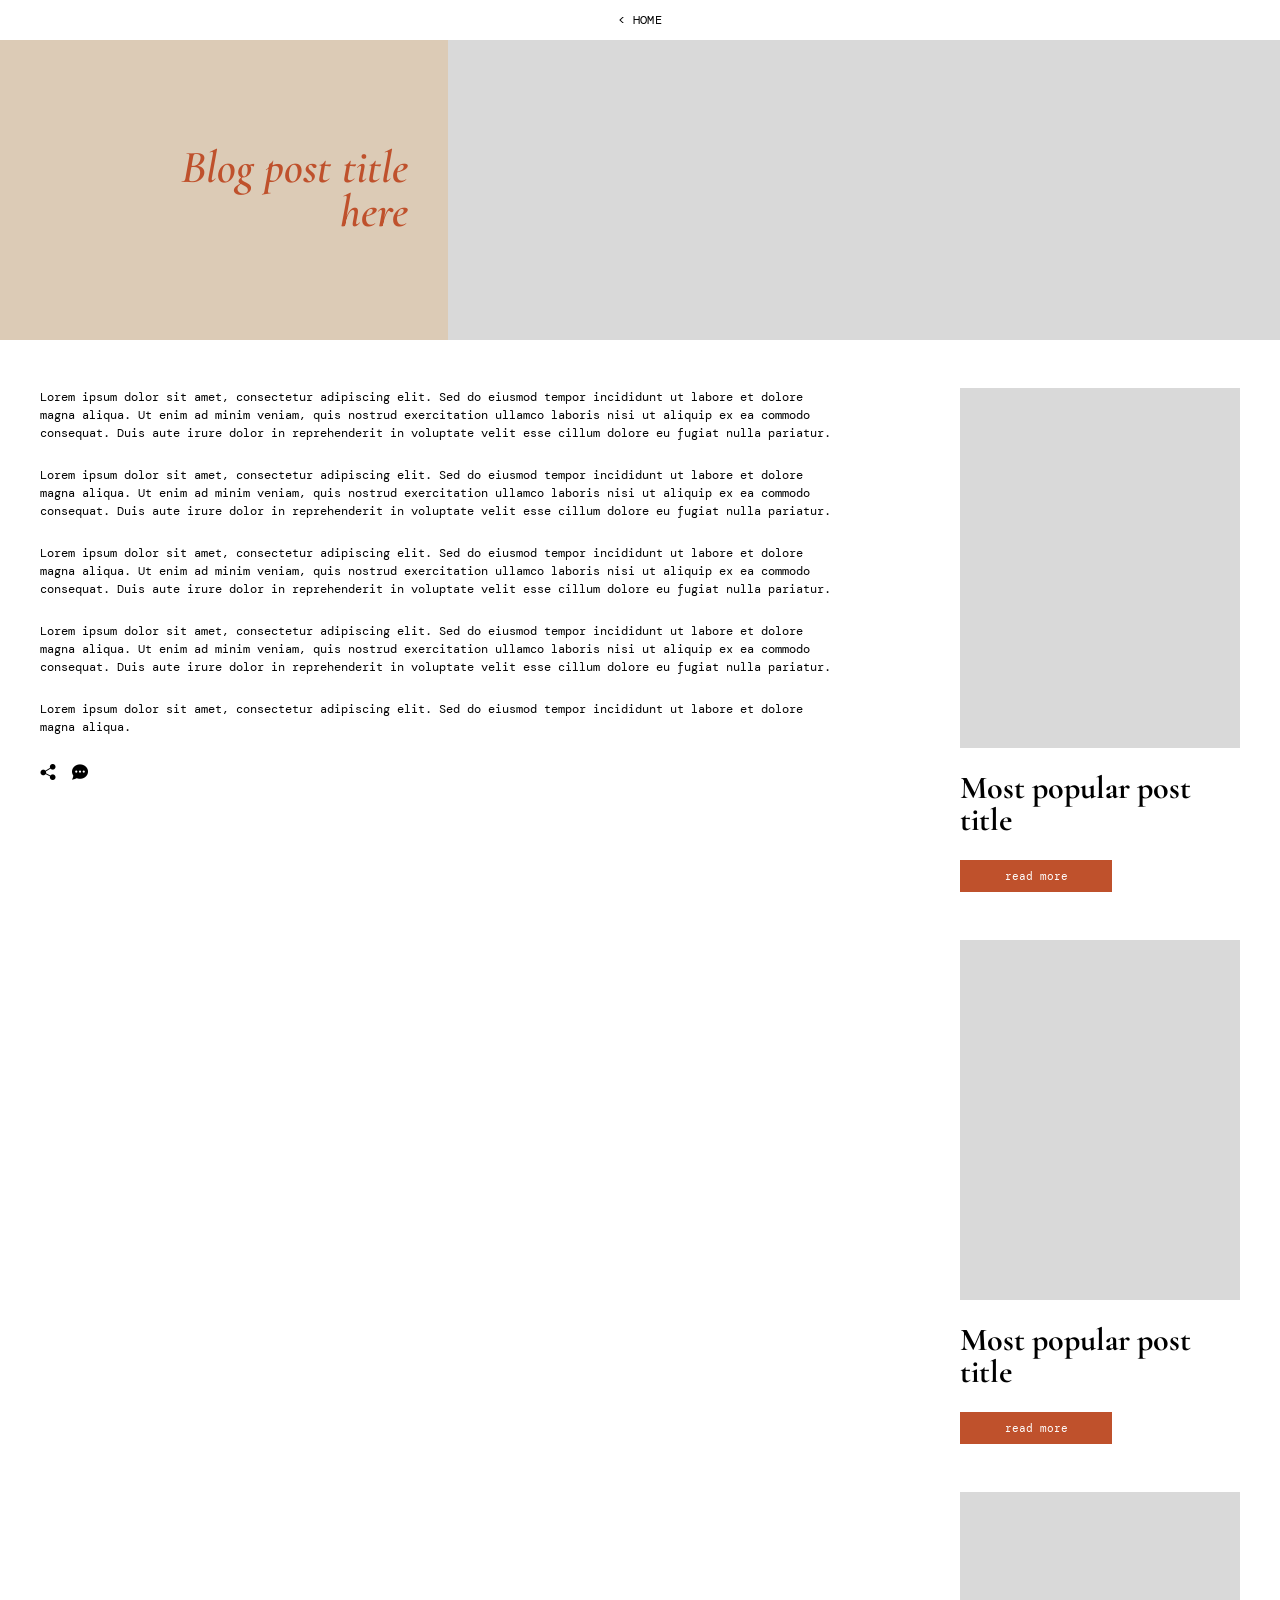
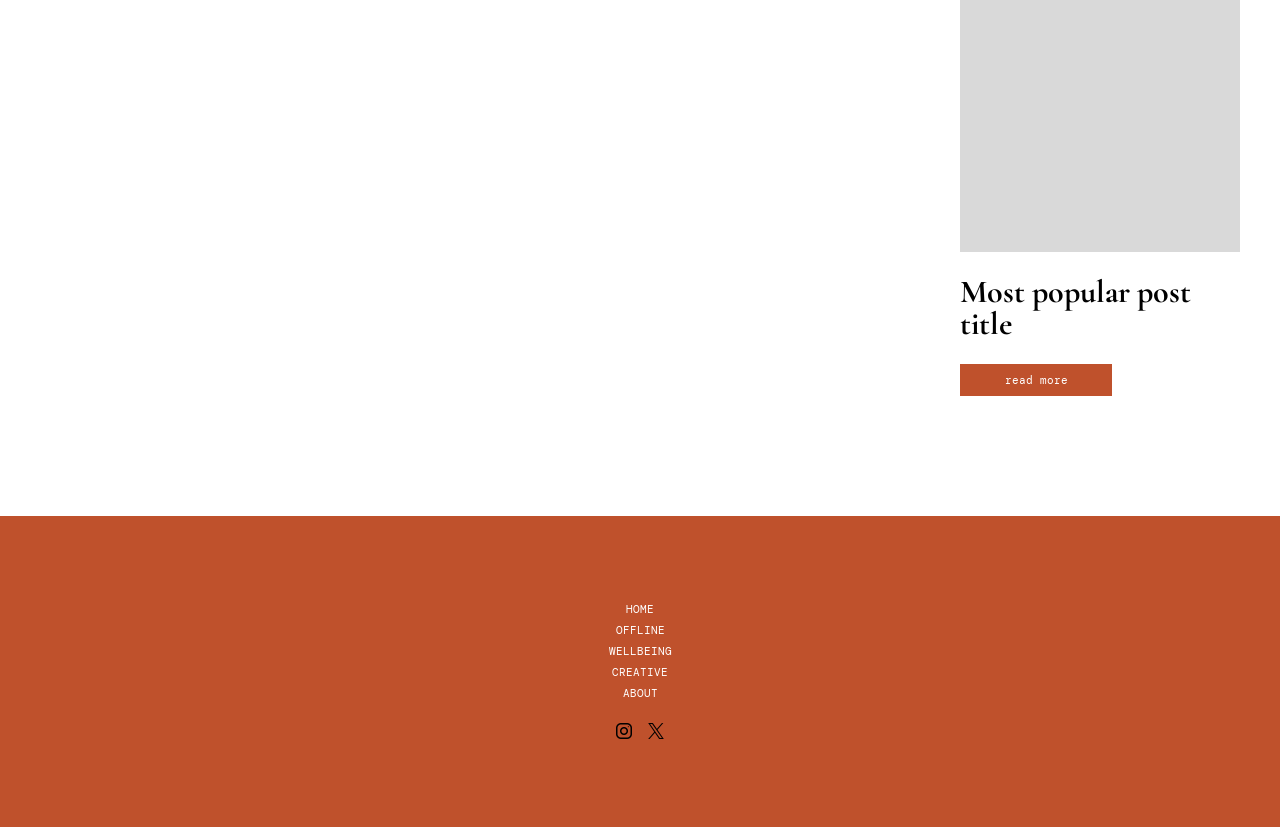
==== posts/sample-post.html @ facc0ed5 "Initial UNSCROLLED website" ====
<!DOCTYPE html>
<html lang="en">

<head>

    <meta charset="UTF-8">

    <meta
        name="viewport"
        content="width=device-width, initial-scale=1.0"
    >

    <title>Blog post title here — UNSCROLLED</title>


    <!-- Google Fonts -->

    <link
        rel="preconnect"
        href="https://fonts.googleapis.com"
    >

    <link
        rel="preconnect"
        href="https://fonts.gstatic.com"
        crossorigin
    >

    <link
        href="https://fonts.googleapis.com/css2?family=Cormorant+Garamond:ital,wght@0,400;0,500;0,600;0,700;1,400;1,500;1,600&family=DM+Mono:wght@300;400;500&display=swap"
        rel="stylesheet"
    >


    <!-- Main CSS -->

    <link
        rel="stylesheet"
        href="../css/style.css"
    >


    <!-- Post interactions CSS -->

    <link
        rel="stylesheet"
        href="../css/post-interactions.css"
    >

</head>


<body class="post-page">


    <!-- =====================================================
         BACK TO HOME
    ====================================================== -->

    <div class="post-back">

        <a href="../index.html">
            &lt; HOME
        </a>

    </div>



    <!-- =====================================================
         POST HERO
    ====================================================== -->

    <header class="post-hero">


        <div class="post-hero-title">

            <h1>
                Blog post title<br>
                here
            </h1>

        </div>


        <div class="post-hero-image"></div>


    </header>



    <!-- =====================================================
         POST CONTENT
    ====================================================== -->

    <main class="post-content-layout">


        <!-- ARTICLE -->

        <article class="post-article">


            <p>
                Lorem ipsum dolor sit amet, consectetur adipiscing elit.
                Sed do eiusmod tempor incididunt ut labore et dolore magna
                aliqua. Ut enim ad minim veniam, quis nostrud exercitation
                ullamco laboris nisi ut aliquip ex ea commodo consequat.
                Duis aute irure dolor in reprehenderit in voluptate velit
                esse cillum dolore eu fugiat nulla pariatur.
            </p>


            <p>
                Lorem ipsum dolor sit amet, consectetur adipiscing elit.
                Sed do eiusmod tempor incididunt ut labore et dolore magna
                aliqua. Ut enim ad minim veniam, quis nostrud exercitation
                ullamco laboris nisi ut aliquip ex ea commodo consequat.
                Duis aute irure dolor in reprehenderit in voluptate velit
                esse cillum dolore eu fugiat nulla pariatur.
            </p>


            <p>
                Lorem ipsum dolor sit amet, consectetur adipiscing elit.
                Sed do eiusmod tempor incididunt ut labore et dolore magna
                aliqua. Ut enim ad minim veniam, quis nostrud exercitation
                ullamco laboris nisi ut aliquip ex ea commodo consequat.
                Duis aute irure dolor in reprehenderit in voluptate velit
                esse cillum dolore eu fugiat nulla pariatur.
            </p>


            <p>
                Lorem ipsum dolor sit amet, consectetur adipiscing elit.
                Sed do eiusmod tempor incididunt ut labore et dolore magna
                aliqua. Ut enim ad minim veniam, quis nostrud exercitation
                ullamco laboris nisi ut aliquip ex ea commodo consequat.
                Duis aute irure dolor in reprehenderit in voluptate velit
                esse cillum dolore eu fugiat nulla pariatur.
            </p>


            <p>
                Lorem ipsum dolor sit amet, consectetur adipiscing elit.
                Sed do eiusmod tempor incididunt ut labore et dolore magna
                aliqua.
            </p>



            <!-- =================================================
                 SHARE + COMMENT
            ================================================== -->

            <div class="post-share">


                <!-- SHARE -->

                <div class="share-wrapper">

                    <button
                        class="post-action-button"
                        id="shareButton"
                        type="button"
                        aria-label="Share post"
                    >

                        <img
                            src="../assets/icons/share.png"
                            alt=""
                        >

                    </button>



                    <!-- SHARE MENU -->

                    <div
                        class="share-menu"
                        id="shareMenu"
                    >


                        <!-- COPY -->

                        <button
                            class="share-option"
                            id="copyLinkButton"
                            type="button"
                        >

                            <img
                                src="../assets/icons/copy-document.png"
                                alt=""
                            >

                            <span>
                                copy
                            </span>

                        </button>



                        <!-- WHATSAPP -->

                        <a
                            class="share-option"
                            id="whatsappShare"
                            href="#"
                            target="_blank"
                            rel="noopener noreferrer"
                        >

                            <img
                                src="../assets/icons/whatsapp.png"
                                alt=""
                            >

                            <span>
                                whatsapp
                            </span>

                        </a>



                        <!-- MESSENGER -->

                        <button
                            class="share-option"
                            id="messengerShare"
                            type="button"
                        >

                            <img
                                src="../assets/icons/messenger.png"
                                alt=""
                            >

                            <span>
                                messenger
                            </span>

                        </button>



                        <!-- X -->

                        <a
                            class="share-option"
                            id="xShare"
                            href="#"
                            target="_blank"
                            rel="noopener noreferrer"
                        >

                            <img
                                src="../assets/icons/twitter.png"
                                alt=""
                            >

                            <span>
                                X
                            </span>

                        </a>



                        <!-- EMAIL -->

                        <a
                            class="share-option"
                            id="emailShare"
                            href="#"
                        >

                            <img
                                src="../assets/icons/mail.png"
                                alt=""
                            >

                            <span>
                                mail
                            </span>

                        </a>


                    </div>

                </div>



                <!-- COMMENT -->

                <button
                    class="post-action-button"
                    id="commentButton"
                    type="button"
                    aria-label="Comment"
                >

                    <img
                        src="../assets/icons/chat.png"
                        alt=""
                    >

                </button>


            </div>



            <!-- =================================================
                 COMMENT PANEL
            ================================================== -->

            <div
                class="comment-panel"
                id="commentPanel"
            >


                <form
                    class="comment-form"
                    id="commentForm"
                >


                    <!-- NICKNAME -->

                    <input
                        class="comment-field"
                        id="commentNickname"
                        type="text"
                        placeholder="nickname"
                        maxlength="40"
                        autocomplete="nickname"
                        required
                    >



                    <!-- COMMENT -->

                    <textarea
                        class="comment-field comment-textarea"
                        id="commentText"
                        placeholder="comment"
                        maxlength="1000"
                        required
                    ></textarea>



                    <!-- SEND -->

                    <div class="comment-submit-row">

                        <button
                            class="comment-submit"
                            type="submit"
                            aria-label="Send comment"
                        >

                            <img
                                src="../assets/icons/send.png"
                                alt=""
                            >

                        </button>

                    </div>


                </form>



                <!-- SAVED COMMENTS -->

                <div
                    class="comments-list"
                    id="commentsList"
                ></div>


            </div>


        </article>



        <!-- =================================================
             SIDEBAR
        ================================================== -->

        <aside class="post-sidebar">


            <!-- POPULAR 1 -->

            <article class="sidebar-post">

                <a
                    href="#"
                    class="sidebar-post-image"
                ></a>

                <h2>
                    Most popular post title
                </h2>

                <a
                    href="#"
                    class="read-more-button"
                >
                    read more
                </a>

            </article>



            <!-- POPULAR 2 -->

            <article class="sidebar-post">

                <a
                    href="#"
                    class="sidebar-post-image"
                ></a>

                <h2>
                    Most popular post title
                </h2>

                <a
                    href="#"
                    class="read-more-button"
                >
                    read more
                </a>

            </article>



            <!-- POPULAR 3 -->

            <article class="sidebar-post">

                <a
                    href="#"
                    class="sidebar-post-image"
                ></a>

                <h2>
                    Most popular post title
                </h2>

                <a
                    href="#"
                    class="read-more-button"
                >
                    read more
                </a>

            </article>


        </aside>


    </main>



    <!-- =====================================================
         FOOTER
    ====================================================== -->

    <footer class="site-footer">


        <div class="footer-content">


            <nav class="footer-navigation">


                <a href="../index.html">
                    HOME
                </a>

                <a href="../pages/offline.html">
                    OFFLINE
                </a>

                <a href="../pages/wellbeing.html">
                    WELLBEING
                </a>

                <a href="../pages/creative.html">
                    CREATIVE
                </a>

                <a href="../about.html">
                    ABOUT
                </a>


            </nav>



            <div class="footer-socials">


                <a
                    href="#"
                    aria-label="Instagram"
                >

                    <img
                        src="../assets/icons/instagram.png"
                        alt="Instagram"
                    >

                </a>


                <a
                    href="#"
                    aria-label="X"
                >

                    <img
                        src="../assets/icons/twitter.png"
                        alt="X"
                    >

                </a>


            </div>


        </div>


    </footer>



    <!-- =====================================================
         JAVASCRIPT
    ====================================================== -->

    <script src="../js/main.js"></script>

    <script src="../js/post.js"></script>


</body>

</html>
---- css/style.css ----
/* =========================================================
   UNSCROLLED
   MAIN STYLESHEET
========================================================= */


/* =========================================================
   1. GLOBAL VARIABLES
========================================================= */

:root {
    /* Colors */
    --background: #F8F4EF;
    --sand: #DCCBB6;
    --accent: #BF512C;
    --black: #000000;
    --white: #FFFFFF;
    --placeholder: #D9D9D9;

    /* Fonts */
    --font-title: "Cormorant Garamond", serif;
    --font-mono: "DM Mono", monospace;

    /* Desktop layout */
    --page-padding: 40px;
    --content-width: 1360px;

    /* Section labels */
    --section-label-width: 200px;
    --section-label-height: 32px;
}


/* =========================================================
   2. RESET
========================================================= */

* {
    margin: 0;
    padding: 0;
    box-sizing: border-box;
}

html {
    scroll-behavior: smooth;
}

body {
    width: 100%;
    margin: 0;

    background-color: var(--background);
    color: var(--black);

    font-family: var(--font-mono);

    overflow-x: hidden;
}

a {
    color: inherit;
    text-decoration: none;
}

img {
    display: block;
    max-width: 100%;
}

button {
    margin: 0;
    padding: 0;

    font: inherit;

    color: inherit;

    appearance: none;
    -webkit-appearance: none;
}


/* =========================================================
   3. GLOBAL CONTAINER
========================================================= */

.container {
    width: calc(100% - (var(--page-padding) * 2));
    max-width: var(--content-width);

    margin-left: auto;
    margin-right: auto;
}


/* =========================================================
   4. HEADER
========================================================= */

.site-header {
    width: 100%;
    height: 40px;

    display: flex;
    align-items: center;

    background-color: var(--sand);
}


/* =========================================================
   5. MAIN NAVIGATION
========================================================= */

.main-navigation {
    width: calc(100% - (var(--page-padding) * 2));
    max-width: var(--content-width);

    margin-left: auto;
    margin-right: auto;

    display: grid;
    grid-template-columns: 1fr auto 1fr;

    align-items: center;
}

.nav-links {
    grid-column: 2;

    display: flex;
    align-items: center;

    gap: 56px;
}

.nav-links a {
    font-family: var(--font-mono);
    font-size: 12px;
    font-weight: 400;

    line-height: 1;
    letter-spacing: 0.03em;

    text-transform: uppercase;
}

.nav-links a:hover {
    text-decoration: underline;
    text-underline-offset: 4px;
}


/* =========================================================
   6. SEARCH BUTTON
========================================================= */

.search-button {
    grid-column: 3;

    justify-self: end;

    width: 16px;
    height: 16px;

    background: transparent;
    border: none;

    cursor: pointer;
}

.search-button img {
    width: 16px;
    height: 16px;

    object-fit: contain;
}


/* =========================================================
   7. BRAND SECTION
========================================================= */

.brand-section {
    width: 100%;

    padding-top: 44px;
    padding-bottom: 46px;

    background-color: var(--background);

    text-align: center;
}

.brand-title {
    font-family: var(--font-title);

    font-size: 64px;
    font-weight: 700;

    line-height: 0.9;

    letter-spacing: 0.02em;
}

.brand-tagline {
    margin-top: 10px;

    font-family: var(--font-title);

    font-size: 40px;
    font-weight: 400;
    font-style: italic;

    line-height: 1;
}


/* =========================================================
   8. FEATURED SLIDER
========================================================= */

.featured-slider {
    position: relative;

    width: 100%;
    height: 300px;

    background-color: var(--placeholder);

    overflow: hidden;
}

.slider-viewport {
    width: 100%;
    height: 100%;

    overflow: hidden;
}

.slider-track {
    display: flex;

    width: 100%;
    height: 100%;

    transform: translateX(0);

    transition: transform 0.6s ease;
}

.featured-slide {
    min-width: 100%;
    height: 100%;

    flex-shrink: 0;

    display: flex;
    flex-direction: column;

    align-items: center;
    justify-content: center;

    text-align: center;

    background-color: var(--placeholder);
}

.featured-title {
    margin: 0 0 12px 0;

    font-family: var(--font-mono);

    font-size: 28px;
    font-weight: 400;

    line-height: 1;

    letter-spacing: 0.08em;

    color: var(--white);
}

.featured-button {
    width: 150px;
    height: 32px;

    display: inline-flex;
    align-items: center;
    justify-content: center;

    background-color: var(--white);

    border: none;

    font-family: var(--font-mono);

    font-size: 11px;
    font-weight: 400;

    line-height: 1;

    color: var(--black);

    text-transform: lowercase;
}

.slider-arrow {
    position: absolute;

    top: 50%;

    z-index: 10;

    width: 40px;
    height: 32px;

    display: flex;
    align-items: center;
    justify-content: center;

    transform: translateY(-50%);

    background-color: var(--white);

    border: none;

    color: var(--black);

    cursor: pointer;
}

.slider-arrow-left {
    left: 0;
}

.slider-arrow-right {
    right: 0;
}


/* =========================================================
   9. CATEGORY MARQUEE
========================================================= */

.category-bar {
    width: 100%;
    height: 40px;

    background-color: var(--accent);

    overflow: hidden;

    display: flex;
    align-items: center;
}

.marquee-track {
    display: flex;
    flex-direction: row;
    align-items: center;

    width: max-content;

    flex-shrink: 0;

    animation: marqueeMove 22s linear infinite;

    will-change: transform;
}

.marquee-content {
    display: flex;
    flex-direction: row;
    align-items: center;

    flex-shrink: 0;

    gap: 56px;

    padding-right: 56px;
}

.marquee-content a {
    display: block;

    flex-shrink: 0;

    font-family: var(--font-mono);

    font-size: 11px;
    font-weight: 400;

    line-height: 1;

    color: var(--white);

    text-decoration: none;

    white-space: nowrap;
}

@keyframes marqueeMove {

    from {
        transform: translateX(0);
    }

    to {
        transform: translateX(-50%);
    }
}


/* =========================================================
   10. LATEST POSTS
========================================================= */

.latest-posts-section {
    width: 100%;

    padding-top: 40px;
    padding-bottom: 70px;

    background-color: var(--background);
}


/* LATEST POSTS LABEL
   Same dimensions as Most Popular.
   Text sits on the RIGHT side.
*/

.section-label {
    width: var(--section-label-width);
    height: var(--section-label-height);

    margin: 0;
    padding: 0 40px 0 0;

    display: flex;
    align-items: center;
    justify-content: flex-end;

    background-color: var(--sand);

    font-family: var(--font-mono);

    font-size: 12px;
    font-weight: 400;

    line-height: 1;

    text-transform: lowercase;

    white-space: nowrap;
}


/* latest posts grid */

.latest-posts-grid {
    width: calc(100% - 80px);
    max-width: var(--content-width);

    margin-left: auto;
    margin-right: auto;

    display: grid;
    grid-template-columns: repeat(2, minmax(0, 1fr));

    column-gap: 80px;
}

.latest-post {
    min-width: 0;
}

.latest-post-image {
    display: block;

    width: 100%;
    height: 300px;

    margin-bottom: 18px;

    background-color: var(--placeholder);

    overflow: hidden;
}

.latest-post-image img {
    display: none;

    width: 100%;
    height: 100%;

    object-fit: cover;
}

.latest-post-title {
    margin: 0 0 16px 0;

    font-family: var(--font-title);

    font-size: 32px;
    font-weight: 700;

    line-height: 1.05;
}

.latest-post-excerpt {
    width: calc(100% - 170px);

    margin-top: 18px;
    margin-left: 170px;

    font-family: var(--font-mono);

    font-size: 12px;
    font-weight: 400;

    line-height: 1.5;
}


/* =========================================================
   11. READ MORE BUTTON
========================================================= */

.read-more-button {
    width: 152px;
    height: 32px;

    display: flex;
    align-items: center;
    justify-content: center;

    background-color: var(--accent);

    color: var(--white);

    font-family: var(--font-mono);

    font-size: 11px;
    font-weight: 400;

    line-height: 1;

    text-transform: lowercase;
}


/* =========================================================
   12. LOAD MORE
========================================================= */

.load-more-container {
    width: 100%;

    display: flex;
    justify-content: center;

    margin-top: 28px;
}

.load-more-button {
    width: 152px;
    height: 32px;

    display: flex;
    align-items: center;
    justify-content: center;

    background-color: transparent;

    border: 1px solid var(--accent);

    font-family: var(--font-mono);

    font-size: 11px;
    font-weight: 400;

    cursor: pointer;
}


/* =========================================================
   13. MOST POPULAR
========================================================= */

.popular-posts-section {
    width: 100%;

    padding-bottom: 70px;

    background-color: var(--background);
}


/* MOST POPULAR LABEL
   Same dimensions as Latest Posts.
   Text sits on the LEFT side.
*/

.popular-section-label {
    width: var(--section-label-width);
    height: var(--section-label-height);

    margin-left: auto;
    margin-right: 0;

    padding: 0 0 0 40px;

    display: flex;
    align-items: center;
    justify-content: flex-start;

    background-color: var(--sand);

    font-family: var(--font-mono);

    font-size: 12px;
    font-weight: 400;

    line-height: 1;

    text-transform: lowercase;

    white-space: nowrap;
}


/* popular posts grid */

.popular-posts-grid {
    width: calc(100% - 80px);
    max-width: var(--content-width);

    margin-left: auto;
    margin-right: auto;

    display: grid;
    grid-template-columns: repeat(4, 280px);

    column-gap: 80px;
}

.popular-post-image {
    display: block;

    width: 280px;
    height: 360px;

    margin-bottom: 24px;

    background-color: var(--placeholder);

    overflow: hidden;
}

.popular-post-image img {
    display: none;

    width: 100%;
    height: 100%;

    object-fit: cover;
}

.popular-post-title {
    width: 280px;

    margin: 0 0 24px 0;

    font-family: var(--font-title);

    font-size: 32px;
    font-weight: 700;

    line-height: 1;

    text-align: left;
}


/* =========================================================
   14. FOOTER
========================================================= */

.site-footer {
    width: 100%;
    height: 311px;

    display: flex;
    align-items: center;
    justify-content: center;

    background-color: var(--accent);
}

.footer-content {
    display: flex;
    flex-direction: column;
    align-items: center;
    justify-content: center;
}

.footer-navigation {
    display: flex;
    flex-direction: column;
    align-items: center;

    gap: 10px;
}

.footer-navigation a {
    font-family: var(--font-mono);

    font-size: 11px;
    font-weight: 400;

    line-height: 1;

    color: var(--white);

    text-transform: uppercase;
}


/* SOCIAL ICONS */

.footer-socials {
    display: flex;
    flex-direction: row;
    align-items: center;
    justify-content: center;

    gap: 16px;

    margin-top: 24px;
}

.footer-socials a {
    display: flex;
    align-items: center;
    justify-content: center;

    width: 16px;
    height: 16px;

    flex: 0 0 16px;
}

.footer-socials img {
    display: block;

    width: 16px;
    height: 16px;

    max-width: 16px;
    max-height: 16px;

    object-fit: contain;
}


/* =========================================================
   15. TABLET
========================================================= */

@media (max-width: 1100px) {

    :root {
        --page-padding: 24px;
    }

    .nav-links {
        gap: 24px;
    }

    .brand-title {
        font-size: 52px;
    }

    .brand-tagline {
        font-size: 34px;
    }

    .popular-posts-grid {
        grid-template-columns: repeat(2, 280px);

        justify-content: center;

        row-gap: 50px;
    }
}


/* =========================================================
   16. MOBILE
========================================================= */

@media (max-width: 700px) {

    :root {
        --page-padding: 16px;
    }

    .site-header {
        height: auto;
        min-height: 40px;

        padding-top: 10px;
        padding-bottom: 10px;
    }

    .main-navigation {
        grid-template-columns: 1fr auto;
    }

    .nav-links {
        grid-column: 1;

        gap: 14px;

        overflow-x: auto;
    }

    .nav-links a {
        font-size: 10px;
    }

    .search-button {
        grid-column: 2;
    }

    .brand-section {
        padding-top: 32px;
        padding-bottom: 34px;
    }

    .brand-title {
        font-size: 42px;
    }

    .brand-tagline {
        margin-top: 8px;

        font-size: 28px;
    }

    .featured-slider {
        height: 230px;
    }

    .latest-posts-section {
        padding-top: 40px;
    }

    .section-label {
        width: var(--section-label-width);

        padding-left: 0;
        padding-right: 16px;
    }

    .latest-posts-grid {
        width: calc(100% - 32px);

        grid-template-columns: 1fr;

        row-gap: 50px;
    }

    .latest-post-excerpt {
        width: 100%;

        margin-left: 0;
    }

    .popular-posts-grid {
        width: calc(100% - 32px);

        grid-template-columns: 1fr;

        justify-items: center;

        row-gap: 50px;
    }

    .popular-section-label {
        width: var(--section-label-width);

        padding-left: 16px;
        padding-right: 0;
    }
}
/* =========================================================
   17. BLOG POST PAGE
========================================================= */

.post-page {
    background-color: var(--white);
}


/* =========================
   BACK TO HOME
========================= */

.post-back {
    width: 100%;
    height: 40px;

    display: grid;
    grid-template-columns: 1fr auto 1fr;

    align-items: center;

    background-color: var(--white);
}

.post-back a {
    grid-column: 2;

    font-family: var(--font-mono);
    font-size: 12px;
    font-weight: 400;

    line-height: 1;
    letter-spacing: 0.03em;

    text-transform: uppercase;
}


/* =========================
   POST HERO
========================= */

.post-hero {
    width: 100%;
    height: 300px;

    display: grid;
    grid-template-columns: 35% 65%;
}


/* title block */

.post-hero-title {
    background-color: var(--sand);

    display: flex;
    align-items: center;
    justify-content: flex-end;

    padding-right: 40px;
}

.post-hero-title h1 {
    max-width: 320px;

    margin: 0;

    font-family: var(--font-title);

    font-size: 46px;
    font-weight: 600;
    font-style: italic;

    line-height: 0.95;

    text-align: right;

    color: var(--accent);
}


/* hero image placeholder */

.post-hero-image {
    width: 100%;
    height: 100%;

    background-color: var(--placeholder);
}


/* =========================
   POST CONTENT LAYOUT
========================= */

.post-content-layout {
    width: calc(100% - 80px);
    max-width: var(--content-width);

    margin-left: auto;
    margin-right: auto;

    padding-top: 48px;
    padding-bottom: 120px;

    display: grid;
    grid-template-columns: minmax(0, 1fr) 280px;

    column-gap: 120px;

    align-items: start;
}


/* =========================
   ARTICLE
========================= */

.post-article {
    min-width: 0;

    font-family: var(--font-mono);

    font-size: 12px;
    font-weight: 400;

    line-height: 1.5;
}

.post-article p {
    margin: 0 0 24px 0;
}


/* =========================
   SHARE
========================= */

.post-share {
    display: flex;
    align-items: center;

    gap: 16px;

    margin-top: 28px;
}

.post-share a {
    display: flex;
    align-items: center;
    justify-content: center;

    width: 16px;
    height: 16px;
}

.post-share img {
    display: block;

    width: 16px;
    height: 16px;

    max-width: 16px;
    max-height: 16px;

    object-fit: contain;
}


/* =========================
   SIDEBAR
========================= */

.post-sidebar {
    display: flex;
    flex-direction: column;

    gap: 42px;
}


/* sidebar card */

/* =========================
   BLOG POST SIDEBAR
   Same card style as index
========================= */

.post-sidebar {
    display: flex;
    flex-direction: column;

    gap: 48px;
}

.sidebar-post {
    width: 280px;
}

.sidebar-post-image {
    display: block;

    width: 280px;
    height: 360px;

    margin-bottom: 24px;

    background-color: var(--placeholder);

    overflow: hidden;
}

.sidebar-post-image img {
    display: block;

    width: 100%;
    height: 100%;

    object-fit: cover;
}

.sidebar-post h2 {
    width: 280px;

    margin: 0 0 24px 0;

    font-family: var(--font-title);

    font-size: 32px;
    font-weight: 700;

    line-height: 1;

    text-align: left;
}

.sidebar-post .read-more-button {
    width: 152px;
    height: 32px;

    display: flex;
    align-items: center;
    justify-content: center;

    background-color: var(--accent);

    color: var(--white);

    font-family: var(--font-mono);

    font-size: 11px;
    font-weight: 400;

    line-height: 1;

    text-transform: lowercase;
}


/* =========================================================
   BLOG POST TABLET
========================================================= */

@media (max-width: 1100px) {

    .post-content-layout {
        grid-template-columns: minmax(0, 1fr) 240px;

        column-gap: 60px;
    }

    .sidebar-post,
    .sidebar-post-image,
    .sidebar-post h2 {
        width: 240px;
    }

    .post-hero-title h1 {
        font-size: 40px;
    }
}


/* =========================================================
   BLOG POST MOBILE
========================================================= */

@media (max-width: 700px) {

    .post-hero {
        height: auto;

        grid-template-columns: 1fr;
    }

    .post-hero-title {
        min-height: 180px;

        justify-content: flex-start;

        padding: 30px 16px;
    }

    .post-hero-title h1 {
        max-width: 100%;

        font-size: 38px;

        text-align: left;
    }

    .post-hero-image {
        height: 220px;
    }

    .post-content-layout {
        width: calc(100% - 32px);

        padding-top: 32px;

        grid-template-columns: 1fr;

        row-gap: 60px;
    }

    .post-sidebar {
        width: 100%;
    }

    .sidebar-post,
    .sidebar-post-image,
    .sidebar-post h2 {
        width: 100%;
    }

    .sidebar-post-image {
        height: 300px;
    }
}
/* =========================================================
   18. CATEGORY PAGE
   Offline / Wellbeing / Creative
========================================================= */

.category-page {
    background-color: var(--white);
}


/* =========================================================
   CATEGORY INTRO
========================================================= */

.category-intro {
    width: 100%;

    padding-top: 40px;
    padding-bottom: 40px;

    background-color: var(--white);
}


.category-intro-inner {
    width: calc(100% - 80px);
    max-width: var(--content-width);

    margin-left: auto;
    margin-right: auto;

    display: grid;

    grid-template-columns: 360px 1fr 360px;

    column-gap: 40px;

    align-items: start;
}


/* left image */

.category-image-left {
    width: 360px;
    height: 440px;

    background-color: var(--placeholder);
}


/* center */

.category-copy {
    min-height: 440px;

    display: flex;
    flex-direction: column;
}


.category-copy h1 {
    margin: 0;

    font-family: var(--font-title);

    font-size: 52px;
    font-weight: 600;
    font-style: italic;

    line-height: 1;

    color: var(--accent);
}


.category-copy p {
    width: 300px;

    margin-top: auto;
    margin-bottom: 20px;

    font-family: var(--font-mono);

    font-size: 12px;
    font-weight: 400;

    line-height: 1.5;
}


/* right image */

.category-image-right {
    width: 360px;
    height: 220px;

    margin-top: auto;

    align-self: end;

    background-color: var(--placeholder);
}


/* =========================================================
   CATEGORY POSTS AREA
========================================================= */

.category-posts-section {
    width: 100%;

    padding-top: 56px;
    padding-bottom: 70px;

    background-color: var(--sand);
}


.category-posts-grid {
    width: calc(100% - 80px);
    max-width: var(--content-width);

    margin-left: auto;
    margin-right: auto;

    display: grid;
    grid-template-columns: repeat(4, 280px);

    column-gap: 80px;
    row-gap: 72px;
}


/* =========================================================
   CATEGORY POST CARD
========================================================= */

.category-post {
    width: 280px;
}


.category-post-image {
    display: block;

    width: 280px;
    height: 360px;

    margin-bottom: 24px;

    background-color: var(--placeholder);

    overflow: hidden;
}


.category-post h2 {
    width: 280px;

    margin: 0 0 24px 0;

    font-family: var(--font-title);

    font-size: 32px;
    font-weight: 700;

    line-height: 1;

    text-align: left;
}


.category-post .read-more-button {
    width: 152px;
    height: 32px;
}


/* =========================================================
   CATEGORY LOAD MORE
========================================================= */

.category-load-more {
    width: 100%;

    display: flex;
    justify-content: center;

    margin-top: 72px;
}


/* =========================================================
   CATEGORY TABLET
========================================================= */

@media (max-width: 1100px) {

    .category-intro-inner {
        grid-template-columns: 1fr 1fr;

        row-gap: 40px;
    }

    .category-image-left {
        width: 100%;
    }

    .category-image-right {
        width: 100%;

        grid-column: 2;
    }

    .category-posts-grid {
        grid-template-columns: repeat(2, 280px);

        justify-content: center;
    }
}


/* =========================================================
   CATEGORY MOBILE
========================================================= */

@media (max-width: 700px) {

    .category-intro {
        padding-top: 24px;
    }

    .category-intro-inner {
        width: calc(100% - 32px);

        grid-template-columns: 1fr;

        row-gap: 28px;
    }

    .category-image-left,
    .category-image-right {
        width: 100%;
    }

    .category-image-left {
        height: 420px;
    }

    .category-image-right {
        height: 220px;

        grid-column: auto;

        margin-top: 0;
    }

    .category-copy {
        min-height: auto;
    }

    .category-copy h1 {
        font-size: 44px;
    }

    .category-copy p {
        width: 100%;

        margin-top: 30px;
        margin-bottom: 0;
    }

    .category-posts-grid {
        width: calc(100% - 32px);

        grid-template-columns: 1fr;

        justify-items: center;
    }

    .category-load-more {
        margin-top: 50px;
    }
}
/* =========================================================
   19. ABOUT PAGE
========================================================= */

.about-page {
    background-color: var(--white);
}


/* =========================================================
   ABOUT MAIN
========================================================= */

.about-main {
    width: 100%;

    background-color: var(--white);
}


/* =========================================================
   ABOUT LAYOUT
========================================================= */

.about-layout {
    width: calc(100% - 80px);
    max-width: var(--content-width);

    min-height: 760px;

    margin-left: auto;
    margin-right: auto;

    padding-top: 40px;
    padding-bottom: 70px;

    display: grid;

    grid-template-columns: 400px 360px 400px;

    column-gap: 80px;

    align-items: start;
}


/* =========================================================
   LEFT IMAGES
========================================================= */

.about-images {
    position: relative;

    width: 400px;
    height: 620px;
}


/* first / upper image */

.about-image-one {
    position: absolute;

    top: 0;
    left: 0;

    width: 360px;
    height: 480px;

    background-color: var(--placeholder);
}


/* second / lower overlapping image */

.about-image-two {
    position: absolute;

    top: 380px;
    right: 0;

    width: 360px;
    height: 280px;

    background-color: var(--placeholder);
}


/* =========================================================
   CENTER CONTENT
========================================================= */

.about-center {
    min-height: 480px;

    display: flex;
    flex-direction: column;
}


.about-center h1 {
    margin: 0;

    font-family: var(--font-title);

    font-size: 52px;
    font-weight: 600;
    font-style: italic;

    line-height: 1;

    color: var(--accent);
}


.about-center p {
    width: 300px;

    margin-top: 90px;

    font-family: var(--font-mono);

    font-size: 12px;
    font-weight: 400;

    line-height: 1.5;
}


/* =========================================================
   RIGHT CONTENT
========================================================= */

.about-right {
    width: 400px;
}


.about-image-three {
    width: 400px;
    height: 280px;

    background-color: var(--placeholder);
}


.about-right p {
    width: 300px;

    margin-top: 40px;
    margin-left: auto;

    font-family: var(--font-mono);

    font-size: 12px;
    font-weight: 400;

    line-height: 1.5;
}


/* =========================================================
   ABOUT TABLET
========================================================= */

@media (max-width: 1100px) {

    .about-layout {
        grid-template-columns: 1fr 1fr;

        column-gap: 50px;
        row-gap: 60px;
    }


    .about-images {
        width: 100%;
    }


    .about-center {
        width: 100%;
    }


    .about-right {
        width: 100%;

        grid-column: 2;
    }


    .about-image-three {
        width: 100%;
    }
}


/* =========================================================
   ABOUT MOBILE
========================================================= */

@media (max-width: 700px) {

    .about-layout {
        width: calc(100% - 32px);

        min-height: auto;

        padding-top: 24px;
        padding-bottom: 50px;

        grid-template-columns: 1fr;

        row-gap: 40px;
    }


    .about-images {
        width: 100%;
        height: 540px;
    }


    .about-image-one {
        width: 85%;
        height: 400px;
    }


    .about-image-two {
        width: 75%;
        height: 240px;

        top: 300px;
    }


    .about-center {
        min-height: auto;
    }


    .about-center h1 {
        font-size: 44px;
    }


    .about-center p {
        width: 100%;

        margin-top: 30px;
    }


    .about-right {
        width: 100%;

        grid-column: auto;
    }


    .about-image-three {
        width: 100%;
        height: 240px;
    }


    .about-right p {
        width: 100%;

        margin-top: 30px;
        margin-left: 0;
    }
}
/* =========================================================
   20. LABEL PAGE
========================================================= */

.label-page {
    background-color: var(--white);
}


/* BACK TO HOME */

.label-back {
    width: 100%;
    height: 40px;

    display: grid;
    grid-template-columns: 1fr auto 1fr;

    align-items: center;

    background-color: var(--white);
}

.label-back a {
    grid-column: 2;

    font-family: var(--font-mono);
    font-size: 12px;
    font-weight: 400;

    line-height: 1;
    letter-spacing: 0.03em;

    text-transform: uppercase;
}


/* LABEL HEADING */

.label-heading {
    width: 100%;

    padding-top: 40px;
}

.label-title {
    width: 200px;
    height: 32px;

    display: flex;
    align-items: center;
    justify-content: flex-end;

    padding-right: 40px;

    background-color: var(--sand);

    font-family: var(--font-mono);

    font-size: 12px;
    font-weight: 400;

    line-height: 1;

    text-transform: lowercase;
}


/* POSTS */

.label-posts-section {
    width: 100%;

    padding-top: 48px;
    padding-bottom: 70px;

    background-color: var(--white);
}

.label-posts-grid {
    width: calc(100% - 80px);
    max-width: var(--content-width);

    margin-left: auto;
    margin-right: auto;

    display: grid;
    grid-template-columns: repeat(4, 280px);

    column-gap: 80px;
    row-gap: 72px;
}


/* CARD */

.label-post {
    width: 280px;
}

.label-post-image {
    display: block;

    width: 280px;
    height: 360px;

    margin-bottom: 24px;

    background-color: var(--placeholder);

    overflow: hidden;
}

.label-post h2 {
    width: 280px;

    margin: 0 0 24px 0;

    font-family: var(--font-title);

    font-size: 32px;
    font-weight: 700;

    line-height: 1;

    text-align: left;
}


/* LOAD MORE */

.label-load-more {
    width: 100%;

    display: flex;
    justify-content: center;

    margin-top: 72px;
}


/* TABLET */

@media (max-width: 1100px) {

    .label-posts-grid {
        grid-template-columns: repeat(2, 280px);

        justify-content: center;
    }
}


/* MOBILE */

@media (max-width: 700px) {

    .label-heading {
        padding-top: 24px;
    }

    .label-title {
        width: 200px;

        padding-right: 16px;
    }

    .label-posts-grid {
        width: calc(100% - 32px);

        grid-template-columns: 1fr;

        justify-items: center;
    }

    .label-load-more {
        margin-top: 50px;
    }
}
---- css/post-interactions.css ----
/* =========================================================
   UNSCROLLED
   POST INTERACTIONS
========================================================= */


/* =========================================================
   MAIN ACTION ICONS
========================================================= */

.post-share {
    position: relative;

    display: flex;
    align-items: center;

    gap: 16px;

    margin-top: 28px;
}


.post-action-button {
    width: 16px;
    height: 16px;

    display: flex;
    align-items: center;
    justify-content: center;

    flex: 0 0 16px;

    padding: 0;

    background: transparent;

    border: none;

    cursor: pointer;
}


.post-action-button img {
    display: block;

    width: 16px;
    height: 16px;

    min-width: 16px;
    min-height: 16px;

    max-width: 16px;
    max-height: 16px;

    object-fit: contain;
}



/* =========================================================
   SHARE WRAPPER
========================================================= */

.share-wrapper {
    position: relative;

    display: flex;
    align-items: center;
}



/* =========================================================
   SHARE MENU
========================================================= */

.share-menu {
    position: absolute;

    left: 0;
    bottom: 30px;

    z-index: 100;

    display: none;
    align-items: center;
    justify-content: center;

    gap: 20px;

    width: max-content;

    padding: 12px 16px;

    background-color: #F6EADC;
}


.share-menu.is-open {
    display: flex;
}



/* =========================================================
   SHARE OPTIONS
========================================================= */

.share-option {
    width: 16px;
    height: 16px;

    min-width: 16px;

    display: flex;
    align-items: center;
    justify-content: center;

    flex: 0 0 16px;

    padding: 0;
    margin: 0;

    background: transparent;

    border: none;

    color: #000000;

    text-decoration: none;

    cursor: pointer;
}


.share-option img {
    display: block;

    width: 16px;
    height: 16px;

    min-width: 16px;
    min-height: 16px;

    max-width: 16px;
    max-height: 16px;

    object-fit: contain;
}


/* HIDE SHARE TEXT */

.share-option span {
    display: none;
}


.share-option:hover {
    opacity: 0.55;
}



/* =========================================================
   COMMENT PANEL
========================================================= */

.comment-panel {
    width: 100%;

    max-height: 0;

    margin-top: 0;

    overflow: hidden;

    opacity: 0;

    transition:
        max-height 0.35s ease,
        margin-top 0.35s ease,
        opacity 0.25s ease;
}


.comment-panel.is-open {
    max-height: 1000px;

    margin-top: 32px;

    opacity: 1;
}



/* =========================================================
   COMMENT FORM
========================================================= */

.comment-form {
    width: 100%;
    max-width: 520px;
}


.comment-field {
    width: 100%;

    padding: 10px 0;

    background: transparent;

    border: none;
    border-bottom: 1px solid #000000;

    border-radius: 0;

    outline: none;

    font-family: "DM Mono", monospace;

    font-size: 11px;
    font-weight: 400;

    color: #000000;
}


.comment-field::placeholder {
    color: #000000;

    opacity: 0.4;
}



/* =========================================================
   COMMENT TEXTAREA
========================================================= */

.comment-textarea {
    min-height: 90px;

    margin-top: 16px;

    resize: vertical;
}



/* =========================================================
   SEND BUTTON
========================================================= */

.comment-submit-row {
    display: flex;
    justify-content: flex-end;

    margin-top: 12px;
}


.comment-submit {
    width: 16px;
    height: 16px;

    display: flex;
    align-items: center;
    justify-content: center;

    padding: 0;

    background: transparent;

    border: none;

    cursor: pointer;
}


.comment-submit img {
    display: block;

    width: 16px;
    height: 16px;

    min-width: 16px;
    min-height: 16px;

    max-width: 16px;
    max-height: 16px;

    object-fit: contain;
}



/* =========================================================
   COMMENTS LIST
========================================================= */

.comments-list {
    width: 100%;
    max-width: 520px;

    margin-top: 34px;
}



/* =========================================================
   SINGLE COMMENT
========================================================= */

.reader-comment {
    padding: 18px 0;

    border-top: 1px solid rgba(0, 0, 0, 0.16);
}


.reader-comment-name {
    margin-bottom: 8px;

    font-family: "DM Mono", monospace;

    font-size: 11px;
    font-weight: 500;
}


.reader-comment-text {
    margin: 0;

    font-family: "DM Mono", monospace;

    font-size: 11px;
    font-weight: 400;

    line-height: 1.5;
}



/* =========================================================
   MOBILE
========================================================= */

@media (max-width: 700px) {

    .share-menu {
        gap: 16px;

        padding: 12px 14px;
    }

}
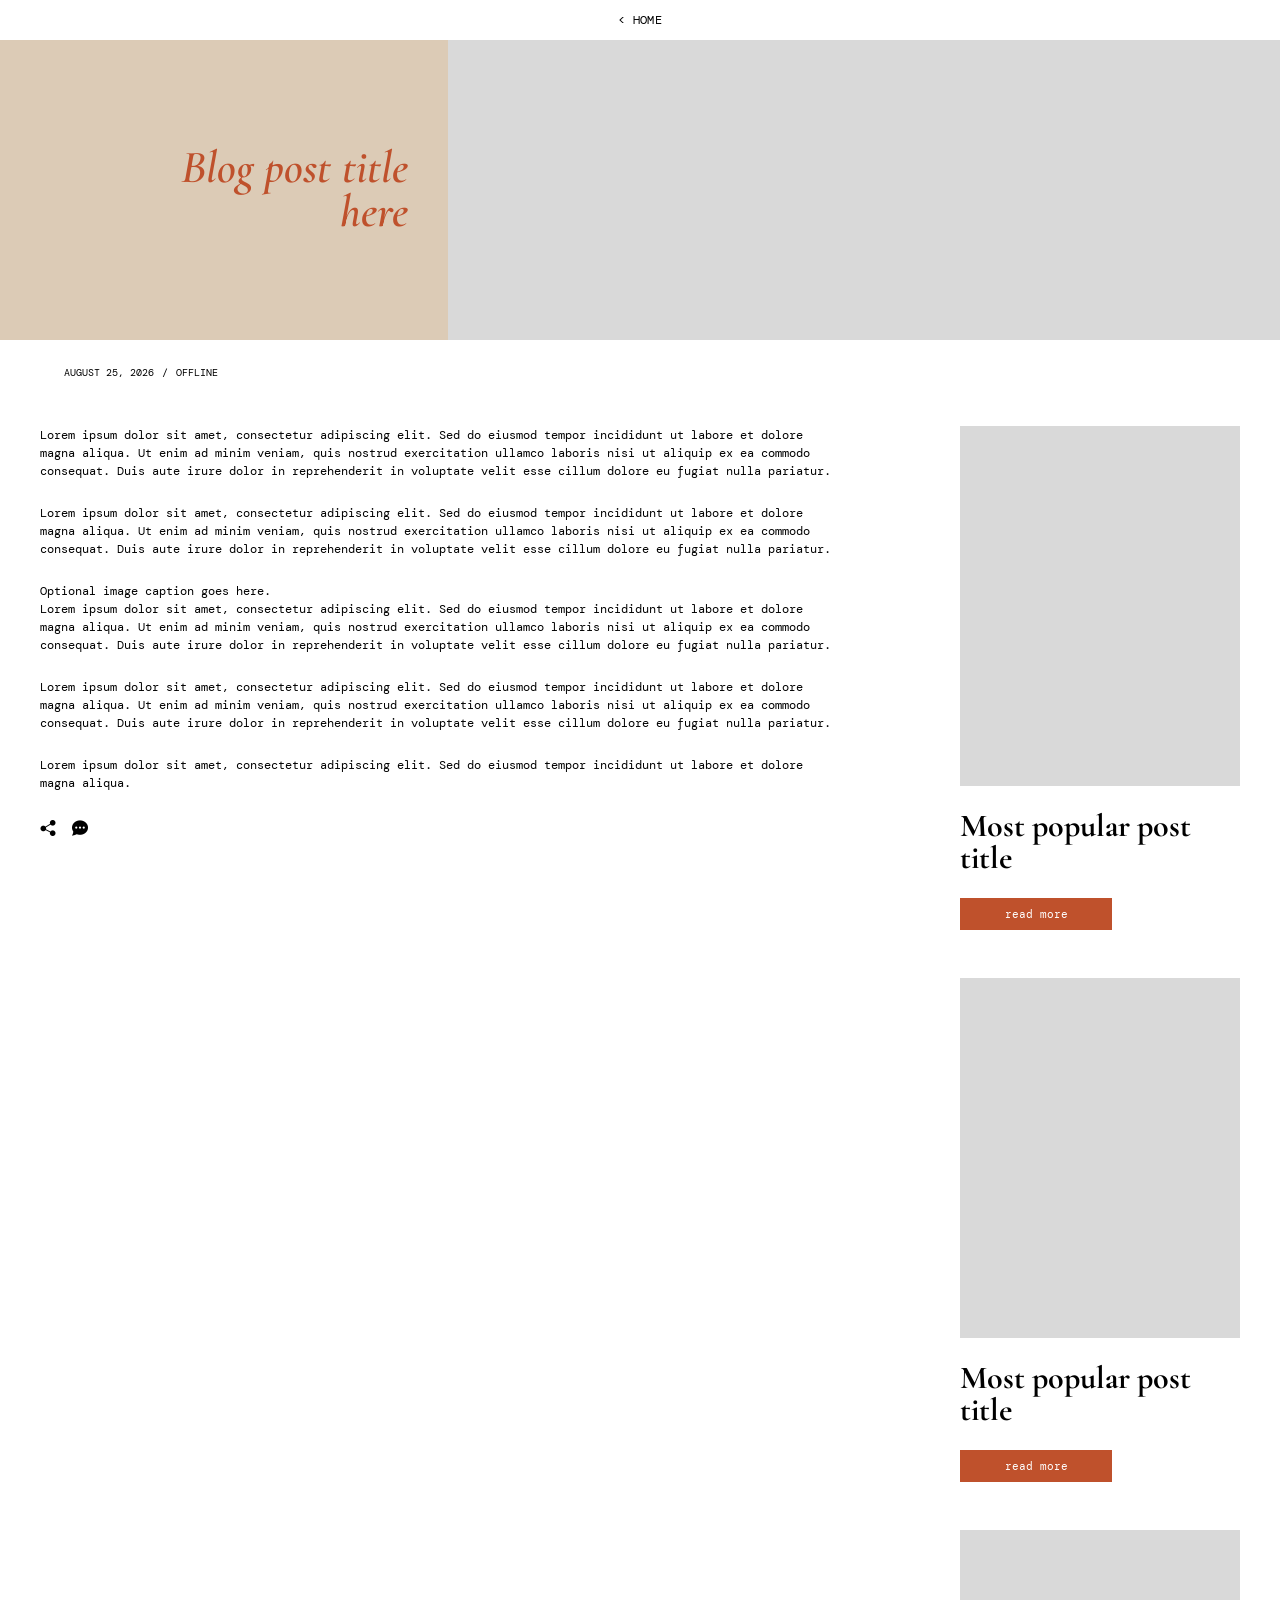
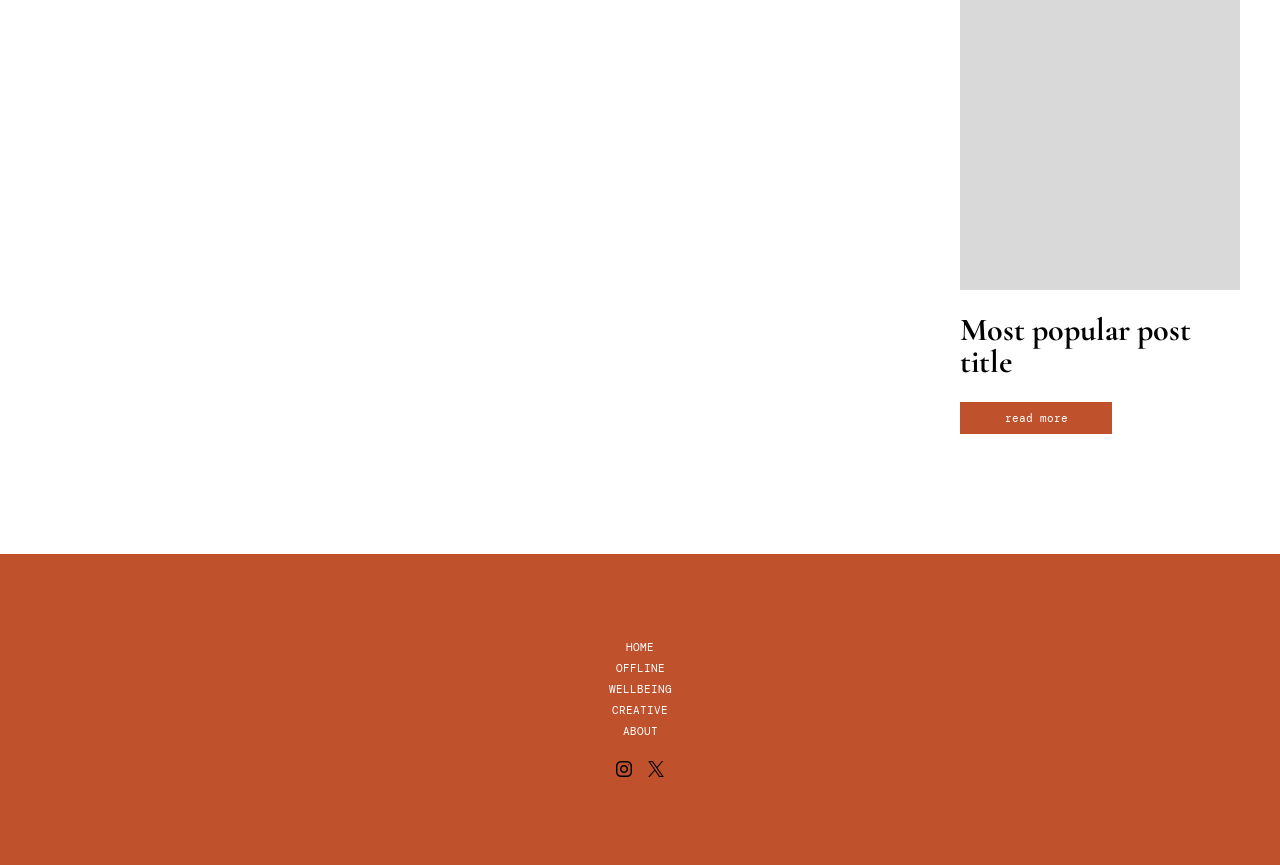
==== commit 4e5d6601: "Update blog post layout" ====
--- a/posts/sample-post.html
+++ b/posts/sample-post.html
@@ -73,7 +73,6 @@
 
     <header class="post-hero">
 
-
         <div class="post-hero-title">
 
             <h1>
@@ -84,10 +83,42 @@
         </div>
 
 
-        <div class="post-hero-image"></div>
-
+        <div class="post-hero-image">
+
+            <!-- HERO IMAGE GOES HERE -->
+
+        </div>
 
     </header>
+
+
+
+    <!-- =====================================================
+         POST META — DATE + CATEGORY
+    ====================================================== -->
+
+    <div class="post-meta-row">
+
+        <div class="post-meta">
+
+            <span class="post-date">
+                AUGUST 25, 2026
+            </span>
+
+            <span class="post-meta-separator">
+                /
+            </span>
+
+            <a
+                class="post-category"
+                href="../pages/offline.html"
+            >
+                OFFLINE
+            </a>
+
+        </div>
+
+    </div>
 
 
 
@@ -123,6 +154,29 @@
             </p>
 
 
+
+            <!-- =================================================
+                 INLINE POST IMAGE
+
+                 Later this image can be inserted through the CMS
+                 anywhere inside the article.
+            ================================================== -->
+
+            <figure class="post-content-image">
+
+                <div
+                    class="post-content-image-placeholder"
+                    aria-label="Article image placeholder"
+                ></div>
+
+                <figcaption>
+                    Optional image caption goes here.
+                </figcaption>
+
+            </figure>
+
+
+
             <p>
                 Lorem ipsum dolor sit amet, consectetur adipiscing elit.
                 Sed do eiusmod tempor incididunt ut labore et dolore magna
@@ -143,6 +197,20 @@
             </p>
 
 
+
+            <!-- SECOND EXAMPLE IMAGE -->
+
+            <figure class="post-content-image">
+
+                <div
+                    class="post-content-image-placeholder"
+                    aria-label="Article image placeholder"
+                ></div>
+
+            </figure>
+
+
+
             <p>
                 Lorem ipsum dolor sit amet, consectetur adipiscing elit.
                 Sed do eiusmod tempor incididunt ut labore et dolore magna
@@ -192,6 +260,7 @@
                             class="share-option"
                             id="copyLinkButton"
                             type="button"
+                            aria-label="Copy link"
                         >
 
                             <img
@@ -199,9 +268,7 @@
                                 alt=""
                             >
 
-                            <span>
-                                copy
-                            </span>
+                            <span>copy</span>
 
                         </button>
 
@@ -215,6 +282,7 @@
                             href="#"
                             target="_blank"
                             rel="noopener noreferrer"
+                            aria-label="Share on WhatsApp"
                         >
 
                             <img
@@ -222,9 +290,7 @@
                                 alt=""
                             >
 
-                            <span>
-                                whatsapp
-                            </span>
+                            <span>whatsapp</span>
 
                         </a>
 
@@ -236,6 +302,7 @@
                             class="share-option"
                             id="messengerShare"
                             type="button"
+                            aria-label="Share on Messenger"
                         >
 
                             <img
@@ -243,9 +310,7 @@
                                 alt=""
                             >
 
-                            <span>
-                                messenger
-                            </span>
+                            <span>messenger</span>
 
                         </button>
 
@@ -259,6 +324,7 @@
                             href="#"
                             target="_blank"
                             rel="noopener noreferrer"
+                            aria-label="Share on X"
                         >
 
                             <img
@@ -266,9 +332,7 @@
                                 alt=""
                             >
 
-                            <span>
-                                X
-                            </span>
+                            <span>X</span>
 
                         </a>
 
@@ -280,6 +344,7 @@
                             class="share-option"
                             id="emailShare"
                             href="#"
+                            aria-label="Share by email"
                         >
 
                             <img
@@ -287,9 +352,7 @@
                                 alt=""
                             >
 
-                            <span>
-                                mail
-                            </span>
+                            <span>mail</span>
 
                         </a>
 
@@ -336,8 +399,6 @@
                     id="commentForm"
                 >
 
-
-                    <!-- NICKNAME -->
 
                     <input
                         class="comment-field"
@@ -350,9 +411,6 @@
                     >
 
 
-
-                    <!-- COMMENT -->
-
                     <textarea
                         class="comment-field comment-textarea"
                         id="commentText"
@@ -362,9 +420,6 @@
                     ></textarea>
 
 
-
-                    <!-- SEND -->
-
                     <div class="comment-submit-row">
 
                         <button
@@ -386,9 +441,6 @@
                 </form>
 
 
-
-                <!-- SAVED COMMENTS -->
-
                 <div
                     class="comments-list"
                     id="commentsList"
@@ -499,7 +551,6 @@
 
             <nav class="footer-navigation">
 
-
                 <a href="../index.html">
                     HOME
                 </a>
@@ -519,7 +570,6 @@
                 <a href="../about.html">
                     ABOUT
                 </a>
-
 
             </nav>
 
--- a/css/style.css
+++ b/css/style.css
@@ -1975,4 +1975,43 @@
     .label-load-more {
         margin-top: 50px;
     }
+}
+
+/* =========================================================
+   BLOG POST — DATE + CATEGORY
+========================================================= */
+
+.post-meta-row {
+    width: 100%;
+    box-sizing: border-box;
+    padding: 28px 5% 0;
+}
+
+.post-meta {
+    display: flex;
+    align-items: center;
+    gap: 8px;
+
+    margin: 0;
+    padding: 0;
+
+    font-family: "DM Mono", monospace;
+    font-size: 10px;
+    font-weight: 400;
+    line-height: 1;
+    text-transform: uppercase;
+}
+
+.post-date,
+.post-meta-separator,
+.post-category {
+    color: #000;
+}
+
+.post-category {
+    text-decoration: none;
+}
+
+.post-category:hover {
+    opacity: 0.55;
 }
